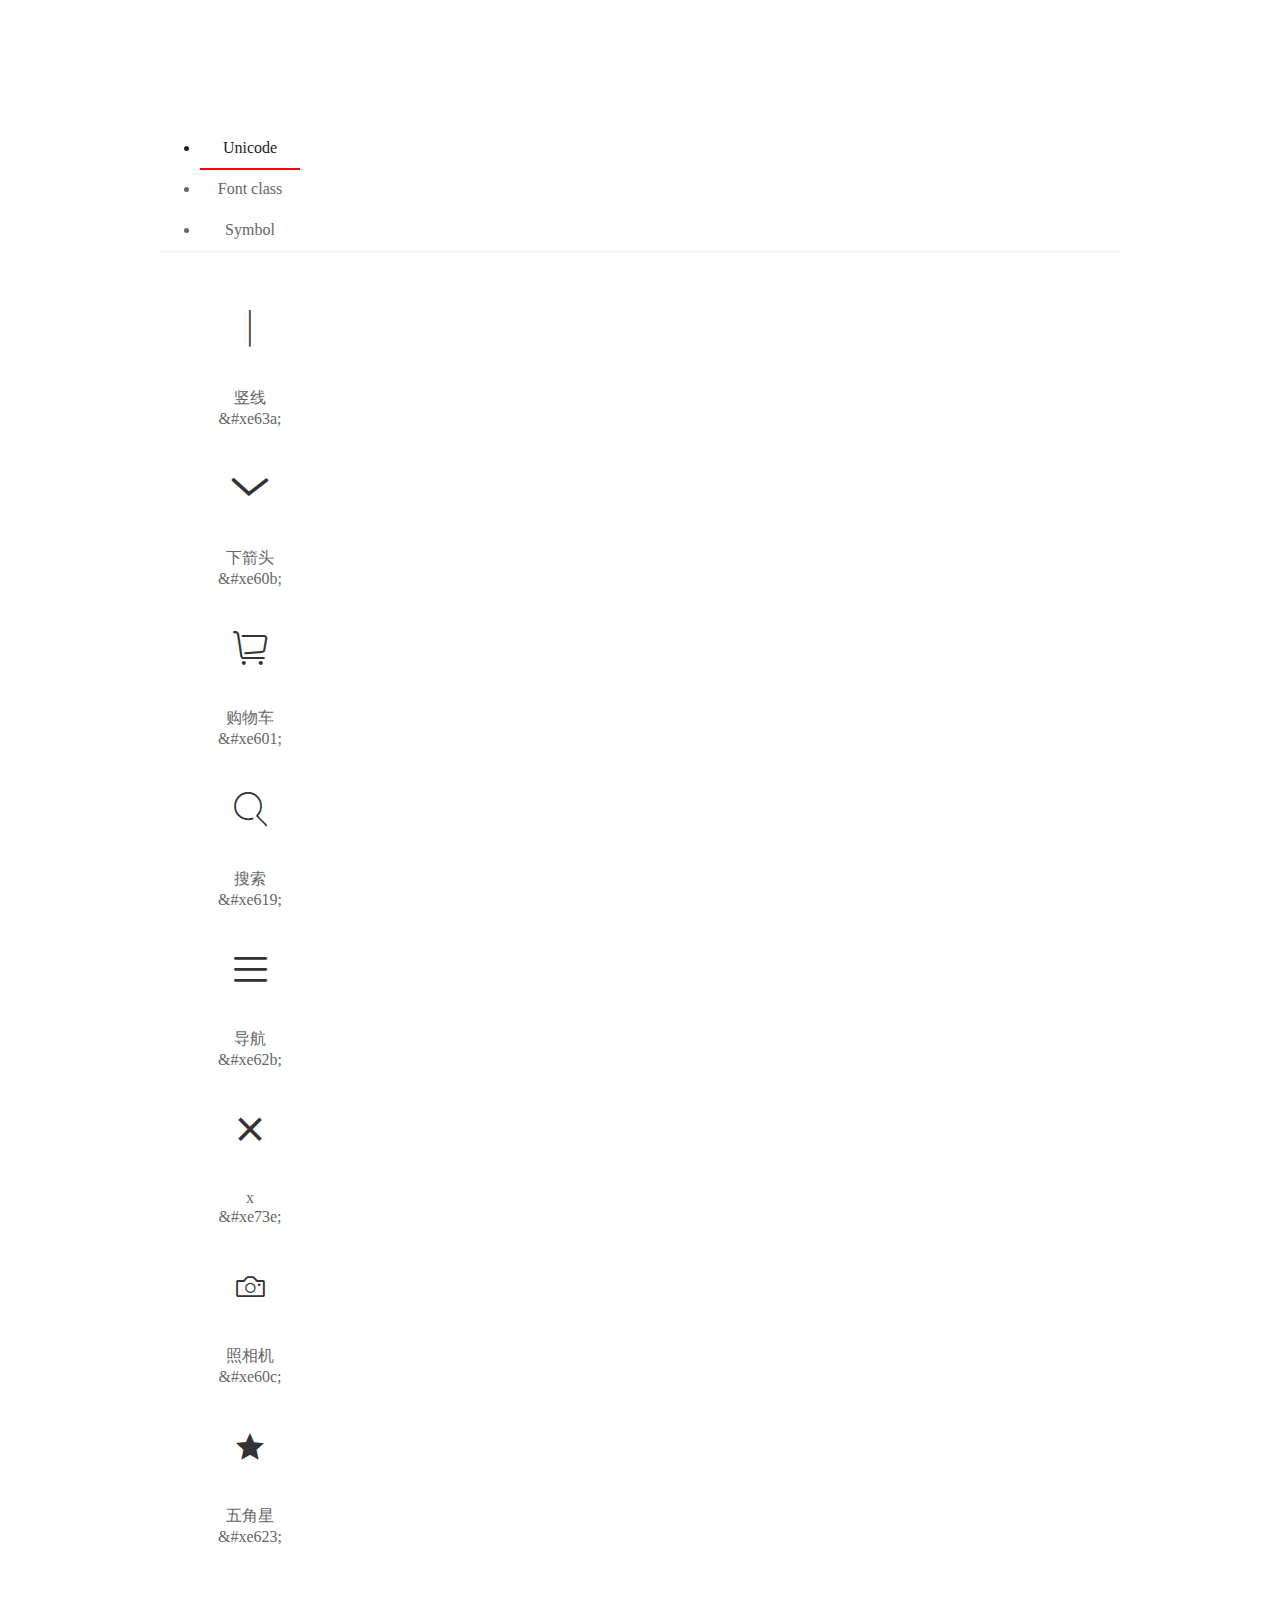
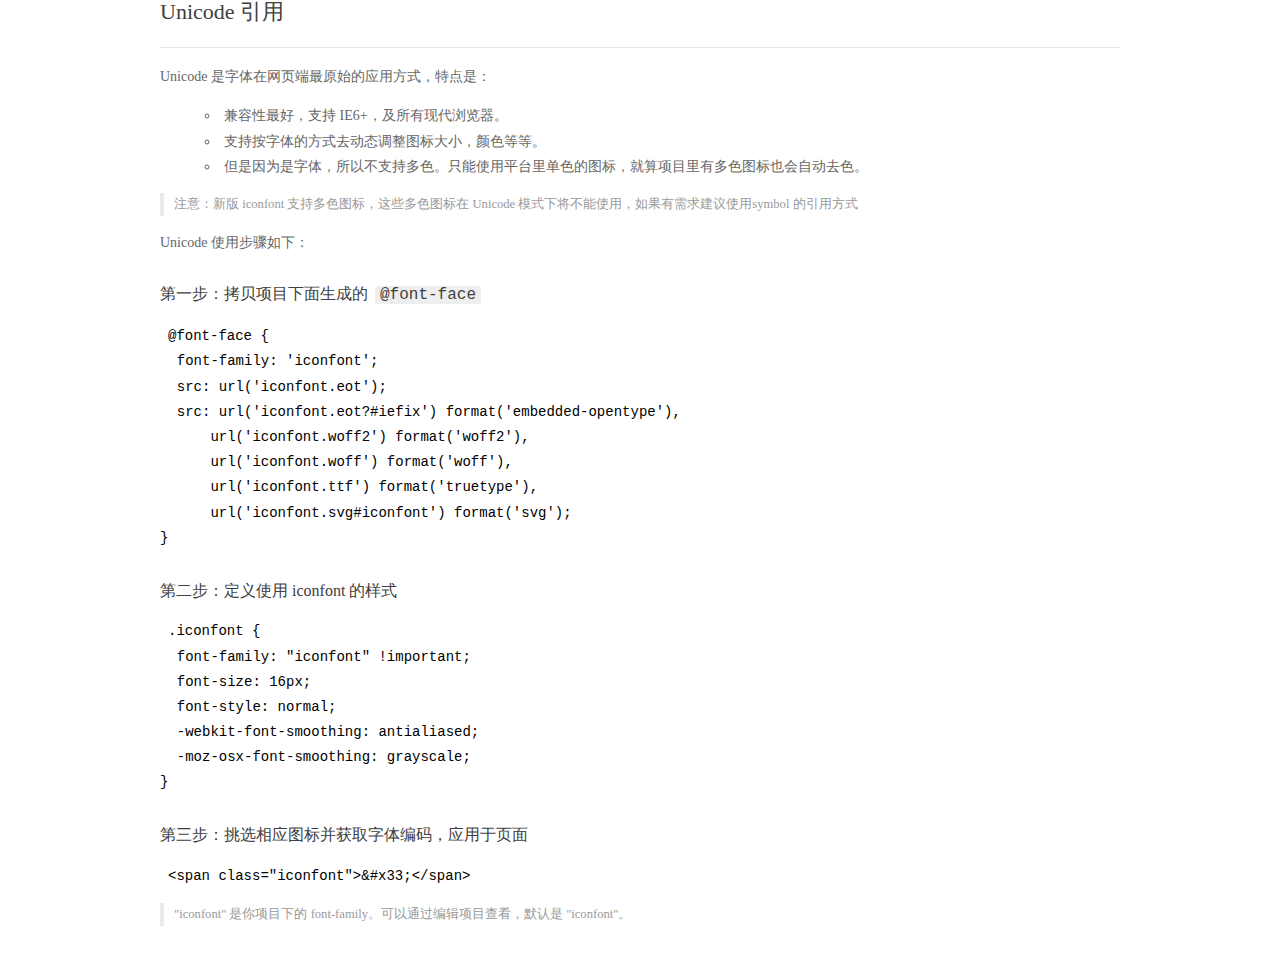
==== css/fonts/demo_index.html @ ea9dc737 "头部" ====
<!DOCTYPE html>
<html>
<head>
  <meta charset="utf-8"/>
  <title>IconFont Demo</title>
  <link rel="shortcut icon" href="https://gtms04.alicdn.com/tps/i4/TB1_oz6GVXXXXaFXpXXJDFnIXXX-64-64.ico" type="image/x-icon"/>
  <link rel="stylesheet" href="https://g.alicdn.com/thx/cube/1.3.2/cube.min.css">
  <link rel="stylesheet" href="demo.css">
  <link rel="stylesheet" href="iconfont.css">
  <script src="iconfont.js"></script>
  <!-- jQuery -->
  <script src="https://a1.alicdn.com/oss/uploads/2018/12/26/7bfddb60-08e8-11e9-9b04-53e73bb6408b.js"></script>
  <!-- 代码高亮 -->
  <script src="https://a1.alicdn.com/oss/uploads/2018/12/26/a3f714d0-08e6-11e9-8a15-ebf944d7534c.js"></script>
</head>
<body>
  <div class="main">
    <h1 class="logo"><a href="https://www.iconfont.cn/" title="iconfont 首页" target="_blank">&#xe86b;</a></h1>
    <div class="nav-tabs">
      <ul id="tabs" class="dib-box">
        <li class="dib active"><span>Unicode</span></li>
        <li class="dib"><span>Font class</span></li>
        <li class="dib"><span>Symbol</span></li>
      </ul>
      
    </div>
    <div class="tab-container">
      <div class="content unicode" style="display: block;">
          <ul class="icon_lists dib-box">
          
            <li class="dib">
              <span class="icon iconfont">&#xe63a;</span>
                <div class="name">竖线</div>
                <div class="code-name">&amp;#xe63a;</div>
              </li>
          
            <li class="dib">
              <span class="icon iconfont">&#xe60b;</span>
                <div class="name">下箭头</div>
                <div class="code-name">&amp;#xe60b;</div>
              </li>
          
            <li class="dib">
              <span class="icon iconfont">&#xe601;</span>
                <div class="name">购物车</div>
                <div class="code-name">&amp;#xe601;</div>
              </li>
          
            <li class="dib">
              <span class="icon iconfont">&#xe619;</span>
                <div class="name">搜索</div>
                <div class="code-name">&amp;#xe619;</div>
              </li>
          
            <li class="dib">
              <span class="icon iconfont">&#xe62b;</span>
                <div class="name">导航</div>
                <div class="code-name">&amp;#xe62b;</div>
              </li>
          
            <li class="dib">
              <span class="icon iconfont">&#xe73e;</span>
                <div class="name">x</div>
                <div class="code-name">&amp;#xe73e;</div>
              </li>
          
            <li class="dib">
              <span class="icon iconfont">&#xe60c;</span>
                <div class="name">照相机</div>
                <div class="code-name">&amp;#xe60c;</div>
              </li>
          
            <li class="dib">
              <span class="icon iconfont">&#xe623;</span>
                <div class="name">五角星</div>
                <div class="code-name">&amp;#xe623;</div>
              </li>
          
          </ul>
          <div class="article markdown">
          <h2 id="unicode-">Unicode 引用</h2>
          <hr>

          <p>Unicode 是字体在网页端最原始的应用方式，特点是：</p>
          <ul>
            <li>兼容性最好，支持 IE6+，及所有现代浏览器。</li>
            <li>支持按字体的方式去动态调整图标大小，颜色等等。</li>
            <li>但是因为是字体，所以不支持多色。只能使用平台里单色的图标，就算项目里有多色图标也会自动去色。</li>
          </ul>
          <blockquote>
            <p>注意：新版 iconfont 支持多色图标，这些多色图标在 Unicode 模式下将不能使用，如果有需求建议使用symbol 的引用方式</p>
          </blockquote>
          <p>Unicode 使用步骤如下：</p>
          <h3 id="-font-face">第一步：拷贝项目下面生成的 <code>@font-face</code></h3>
<pre><code class="language-css"
>@font-face {
  font-family: 'iconfont';
  src: url('iconfont.eot');
  src: url('iconfont.eot?#iefix') format('embedded-opentype'),
      url('iconfont.woff2') format('woff2'),
      url('iconfont.woff') format('woff'),
      url('iconfont.ttf') format('truetype'),
      url('iconfont.svg#iconfont') format('svg');
}
</code></pre>
          <h3 id="-iconfont-">第二步：定义使用 iconfont 的样式</h3>
<pre><code class="language-css"
>.iconfont {
  font-family: "iconfont" !important;
  font-size: 16px;
  font-style: normal;
  -webkit-font-smoothing: antialiased;
  -moz-osx-font-smoothing: grayscale;
}
</code></pre>
          <h3 id="-">第三步：挑选相应图标并获取字体编码，应用于页面</h3>
<pre>
<code class="language-html"
>&lt;span class="iconfont"&gt;&amp;#x33;&lt;/span&gt;
</code></pre>
          <blockquote>
            <p>"iconfont" 是你项目下的 font-family。可以通过编辑项目查看，默认是 "iconfont"。</p>
          </blockquote>
          </div>
      </div>
      <div class="content font-class">
        <ul class="icon_lists dib-box">
          
          <li class="dib">
            <span class="icon iconfont icon-vertical_line"></span>
            <div class="name">
              竖线
            </div>
            <div class="code-name">.icon-vertical_line
            </div>
          </li>
          
          <li class="dib">
            <span class="icon iconfont icon-jiantou9"></span>
            <div class="name">
              下箭头
            </div>
            <div class="code-name">.icon-jiantou9
            </div>
          </li>
          
          <li class="dib">
            <span class="icon iconfont icon-gouwuche"></span>
            <div class="name">
              购物车
            </div>
            <div class="code-name">.icon-gouwuche
            </div>
          </li>
          
          <li class="dib">
            <span class="icon iconfont icon-sousuo"></span>
            <div class="name">
              搜索
            </div>
            <div class="code-name">.icon-sousuo
            </div>
          </li>
          
          <li class="dib">
            <span class="icon iconfont icon-daohang"></span>
            <div class="name">
              导航
            </div>
            <div class="code-name">.icon-daohang
            </div>
          </li>
          
          <li class="dib">
            <span class="icon iconfont icon-x"></span>
            <div class="name">
              x
            </div>
            <div class="code-name">.icon-x
            </div>
          </li>
          
          <li class="dib">
            <span class="icon iconfont icon-zhaoxiangji"></span>
            <div class="name">
              照相机
            </div>
            <div class="code-name">.icon-zhaoxiangji
            </div>
          </li>
          
          <li class="dib">
            <span class="icon iconfont icon-wujiaoxing"></span>
            <div class="name">
              五角星
            </div>
            <div class="code-name">.icon-wujiaoxing
            </div>
          </li>
          
        </ul>
        <div class="article markdown">
        <h2 id="font-class-">font-class 引用</h2>
        <hr>

        <p>font-class 是 Unicode 使用方式的一种变种，主要是解决 Unicode 书写不直观，语意不明确的问题。</p>
        <p>与 Unicode 使用方式相比，具有如下特点：</p>
        <ul>
          <li>兼容性良好，支持 IE8+，及所有现代浏览器。</li>
          <li>相比于 Unicode 语意明确，书写更直观。可以很容易分辨这个 icon 是什么。</li>
          <li>因为使用 class 来定义图标，所以当要替换图标时，只需要修改 class 里面的 Unicode 引用。</li>
          <li>不过因为本质上还是使用的字体，所以多色图标还是不支持的。</li>
        </ul>
        <p>使用步骤如下：</p>
        <h3 id="-fontclass-">第一步：引入项目下面生成的 fontclass 代码：</h3>
<pre><code class="language-html">&lt;link rel="stylesheet" href="./iconfont.css"&gt;
</code></pre>
        <h3 id="-">第二步：挑选相应图标并获取类名，应用于页面：</h3>
<pre><code class="language-html">&lt;span class="iconfont icon-xxx"&gt;&lt;/span&gt;
</code></pre>
        <blockquote>
          <p>"
            iconfont" 是你项目下的 font-family。可以通过编辑项目查看，默认是 "iconfont"。</p>
        </blockquote>
      </div>
      </div>
      <div class="content symbol">
          <ul class="icon_lists dib-box">
          
            <li class="dib">
                <svg class="icon svg-icon" aria-hidden="true">
                  <use xlink:href="#icon-vertical_line"></use>
                </svg>
                <div class="name">竖线</div>
                <div class="code-name">#icon-vertical_line</div>
            </li>
          
            <li class="dib">
                <svg class="icon svg-icon" aria-hidden="true">
                  <use xlink:href="#icon-jiantou9"></use>
                </svg>
                <div class="name">下箭头</div>
                <div class="code-name">#icon-jiantou9</div>
            </li>
          
            <li class="dib">
                <svg class="icon svg-icon" aria-hidden="true">
                  <use xlink:href="#icon-gouwuche"></use>
                </svg>
                <div class="name">购物车</div>
                <div class="code-name">#icon-gouwuche</div>
            </li>
          
            <li class="dib">
                <svg class="icon svg-icon" aria-hidden="true">
                  <use xlink:href="#icon-sousuo"></use>
                </svg>
                <div class="name">搜索</div>
                <div class="code-name">#icon-sousuo</div>
            </li>
          
            <li class="dib">
                <svg class="icon svg-icon" aria-hidden="true">
                  <use xlink:href="#icon-daohang"></use>
                </svg>
                <div class="name">导航</div>
                <div class="code-name">#icon-daohang</div>
            </li>
          
            <li class="dib">
                <svg class="icon svg-icon" aria-hidden="true">
                  <use xlink:href="#icon-x"></use>
                </svg>
                <div class="name">x</div>
                <div class="code-name">#icon-x</div>
            </li>
          
            <li class="dib">
                <svg class="icon svg-icon" aria-hidden="true">
                  <use xlink:href="#icon-zhaoxiangji"></use>
                </svg>
                <div class="name">照相机</div>
                <div class="code-name">#icon-zhaoxiangji</div>
            </li>
          
            <li class="dib">
                <svg class="icon svg-icon" aria-hidden="true">
                  <use xlink:href="#icon-wujiaoxing"></use>
                </svg>
                <div class="name">五角星</div>
                <div class="code-name">#icon-wujiaoxing</div>
            </li>
          
          </ul>
          <div class="article markdown">
          <h2 id="symbol-">Symbol 引用</h2>
          <hr>

          <p>这是一种全新的使用方式，应该说这才是未来的主流，也是平台目前推荐的用法。相关介绍可以参考这篇<a href="">文章</a>
            这种用法其实是做了一个 SVG 的集合，与另外两种相比具有如下特点：</p>
          <ul>
            <li>支持多色图标了，不再受单色限制。</li>
            <li>通过一些技巧，支持像字体那样，通过 <code>font-size</code>, <code>color</code> 来调整样式。</li>
            <li>兼容性较差，支持 IE9+，及现代浏览器。</li>
            <li>浏览器渲染 SVG 的性能一般，还不如 png。</li>
          </ul>
          <p>使用步骤如下：</p>
          <h3 id="-symbol-">第一步：引入项目下面生成的 symbol 代码：</h3>
<pre><code class="language-html">&lt;script src="./iconfont.js"&gt;&lt;/script&gt;
</code></pre>
          <h3 id="-css-">第二步：加入通用 CSS 代码（引入一次就行）：</h3>
<pre><code class="language-html">&lt;style&gt;
.icon {
  width: 1em;
  height: 1em;
  vertical-align: -0.15em;
  fill: currentColor;
  overflow: hidden;
}
&lt;/style&gt;
</code></pre>
          <h3 id="-">第三步：挑选相应图标并获取类名，应用于页面：</h3>
<pre><code class="language-html">&lt;svg class="icon" aria-hidden="true"&gt;
  &lt;use xlink:href="#icon-xxx"&gt;&lt;/use&gt;
&lt;/svg&gt;
</code></pre>
          </div>
      </div>

    </div>
  </div>
  <script>
  $(document).ready(function () {
      $('.tab-container .content:first').show()

      $('#tabs li').click(function (e) {
        var tabContent = $('.tab-container .content')
        var index = $(this).index()

        if ($(this).hasClass('active')) {
          return
        } else {
          $('#tabs li').removeClass('active')
          $(this).addClass('active')

          tabContent.hide().eq(index).fadeIn()
        }
      })
    })
  </script>
</body>
</html>
---- css/fonts/demo.css ----
/* Logo 字体 */
@font-face {
  font-family: "iconfont logo";
  src: url('https://at.alicdn.com/t/font_985780_km7mi63cihi.eot?t=1545807318834');
  src: url('https://at.alicdn.com/t/font_985780_km7mi63cihi.eot?t=1545807318834#iefix') format('embedded-opentype'),
    url('https://at.alicdn.com/t/font_985780_km7mi63cihi.woff?t=1545807318834') format('woff'),
    url('https://at.alicdn.com/t/font_985780_km7mi63cihi.ttf?t=1545807318834') format('truetype'),
    url('https://at.alicdn.com/t/font_985780_km7mi63cihi.svg?t=1545807318834#iconfont') format('svg');
}

.logo {
  font-family: "iconfont logo";
  font-size: 160px;
  font-style: normal;
  -webkit-font-smoothing: antialiased;
  -moz-osx-font-smoothing: grayscale;
}

/* tabs */
.nav-tabs {
  position: relative;
}

.nav-tabs .nav-more {
  position: absolute;
  right: 0;
  bottom: 0;
  height: 42px;
  line-height: 42px;
  color: #666;
}

#tabs {
  border-bottom: 1px solid #eee;
}

#tabs li {
  cursor: pointer;
  width: 100px;
  height: 40px;
  line-height: 40px;
  text-align: center;
  font-size: 16px;
  border-bottom: 2px solid transparent;
  position: relative;
  z-index: 1;
  margin-bottom: -1px;
  color: #666;
}


#tabs .active {
  border-bottom-color: #f00;
  color: #222;
}

.tab-container .content {
  display: none;
}

/* 页面布局 */
.main {
  padding: 30px 100px;
  width: 960px;
  margin: 0 auto;
}

.main .logo {
  color: #333;
  text-align: left;
  margin-bottom: 30px;
  line-height: 1;
  height: 110px;
  margin-top: -50px;
  overflow: hidden;
  *zoom: 1;
}

.main .logo a {
  font-size: 160px;
  color: #333;
}

.helps {
  margin-top: 40px;
}

.helps pre {
  padding: 20px;
  margin: 10px 0;
  border: solid 1px #e7e1cd;
  background-color: #fffdef;
  overflow: auto;
}

.icon_lists {
  width: 100% !important;
  overflow: hidden;
  *zoom: 1;
}

.icon_lists li {
  width: 100px;
  margin-bottom: 10px;
  margin-right: 20px;
  text-align: center;
  list-style: none !important;
  cursor: default;
}

.icon_lists li .code-name {
  line-height: 1.2;
}

.icon_lists .icon {
  display: block;
  height: 100px;
  line-height: 100px;
  font-size: 42px;
  margin: 10px auto;
  color: #333;
  -webkit-transition: font-size 0.25s linear, width 0.25s linear;
  -moz-transition: font-size 0.25s linear, width 0.25s linear;
  transition: font-size 0.25s linear, width 0.25s linear;
}

.icon_lists .icon:hover {
  font-size: 100px;
}

.icon_lists .svg-icon {
  /* 通过设置 font-size 来改变图标大小 */
  width: 1em;
  /* 图标和文字相邻时，垂直对齐 */
  vertical-align: -0.15em;
  /* 通过设置 color 来改变 SVG 的颜色/fill */
  fill: currentColor;
  /* path 和 stroke 溢出 viewBox 部分在 IE 下会显示
      normalize.css 中也包含这行 */
  overflow: hidden;
}

.icon_lists li .name,
.icon_lists li .code-name {
  color: #666;
}

/* markdown 样式 */
.markdown {
  color: #666;
  font-size: 14px;
  line-height: 1.8;
}

.highlight {
  line-height: 1.5;
}

.markdown img {
  vertical-align: middle;
  max-width: 100%;
}

.markdown h1 {
  color: #404040;
  font-weight: 500;
  line-height: 40px;
  margin-bottom: 24px;
}

.markdown h2,
.markdown h3,
.markdown h4,
.markdown h5,
.markdown h6 {
  color: #404040;
  margin: 1.6em 0 0.6em 0;
  font-weight: 500;
  clear: both;
}

.markdown h1 {
  font-size: 28px;
}

.markdown h2 {
  font-size: 22px;
}

.markdown h3 {
  font-size: 16px;
}

.markdown h4 {
  font-size: 14px;
}

.markdown h5 {
  font-size: 12px;
}

.markdown h6 {
  font-size: 12px;
}

.markdown hr {
  height: 1px;
  border: 0;
  background: #e9e9e9;
  margin: 16px 0;
  clear: both;
}

.markdown p {
  margin: 1em 0;
}

.markdown>p,
.markdown>blockquote,
.markdown>.highlight,
.markdown>ol,
.markdown>ul {
  width: 80%;
}

.markdown ul>li {
  list-style: circle;
}

.markdown>ul li,
.markdown blockquote ul>li {
  margin-left: 20px;
  padding-left: 4px;
}

.markdown>ul li p,
.markdown>ol li p {
  margin: 0.6em 0;
}

.markdown ol>li {
  list-style: decimal;
}

.markdown>ol li,
.markdown blockquote ol>li {
  margin-left: 20px;
  padding-left: 4px;
}

.markdown code {
  margin: 0 3px;
  padding: 0 5px;
  background: #eee;
  border-radius: 3px;
}

.markdown strong,
.markdown b {
  font-weight: 600;
}

.markdown>table {
  border-collapse: collapse;
  border-spacing: 0px;
  empty-cells: show;
  border: 1px solid #e9e9e9;
  width: 95%;
  margin-bottom: 24px;
}

.markdown>table th {
  white-space: nowrap;
  color: #333;
  font-weight: 600;
}

.markdown>table th,
.markdown>table td {
  border: 1px solid #e9e9e9;
  padding: 8px 16px;
  text-align: left;
}

.markdown>table th {
  background: #F7F7F7;
}

.markdown blockquote {
  font-size: 90%;
  color: #999;
  border-left: 4px solid #e9e9e9;
  padding-left: 0.8em;
  margin: 1em 0;
}

.markdown blockquote p {
  margin: 0;
}

.markdown .anchor {
  opacity: 0;
  transition: opacity 0.3s ease;
  margin-left: 8px;
}

.markdown .waiting {
  color: #ccc;
}

.markdown h1:hover .anchor,
.markdown h2:hover .anchor,
.markdown h3:hover .anchor,
.markdown h4:hover .anchor,
.markdown h5:hover .anchor,
.markdown h6:hover .anchor {
  opacity: 1;
  display: inline-block;
}

.markdown>br,
.markdown>p>br {
  clear: both;
}


.hljs {
  display: block;
  background: white;
  padding: 0.5em;
  color: #333333;
  overflow-x: auto;
}

.hljs-comment,
.hljs-meta {
  color: #969896;
}

.hljs-string,
.hljs-variable,
.hljs-template-variable,
.hljs-strong,
.hljs-emphasis,
.hljs-quote {
  color: #df5000;
}

.hljs-keyword,
.hljs-selector-tag,
.hljs-type {
  color: #a71d5d;
}

.hljs-literal,
.hljs-symbol,
.hljs-bullet,
.hljs-attribute {
  color: #0086b3;
}

.hljs-section,
.hljs-name {
  color: #63a35c;
}

.hljs-tag {
  color: #333333;
}

.hljs-title,
.hljs-attr,
.hljs-selector-id,
.hljs-selector-class,
.hljs-selector-attr,
.hljs-selector-pseudo {
  color: #795da3;
}

.hljs-addition {
  color: #55a532;
  background-color: #eaffea;
}

.hljs-deletion {
  color: #bd2c00;
  background-color: #ffecec;
}

.hljs-link {
  text-decoration: underline;
}

/* 代码高亮 */
/* PrismJS 1.15.0
https://prismjs.com/download.html#themes=prism&languages=markup+css+clike+javascript */
/**
 * prism.js default theme for JavaScript, CSS and HTML
 * Based on dabblet (http://dabblet.com)
 * @author Lea Verou
 */
code[class*="language-"],
pre[class*="language-"] {
  color: black;
  background: none;
  text-shadow: 0 1px white;
  font-family: Consolas, Monaco, 'Andale Mono', 'Ubuntu Mono', monospace;
  text-align: left;
  white-space: pre;
  word-spacing: normal;
  word-break: normal;
  word-wrap: normal;
  line-height: 1.5;

  -moz-tab-size: 4;
  -o-tab-size: 4;
  tab-size: 4;

  -webkit-hyphens: none;
  -moz-hyphens: none;
  -ms-hyphens: none;
  hyphens: none;
}

pre[class*="language-"]::-moz-selection,
pre[class*="language-"] ::-moz-selection,
code[class*="language-"]::-moz-selection,
code[class*="language-"] ::-moz-selection {
  text-shadow: none;
  background: #b3d4fc;
}

pre[class*="language-"]::selection,
pre[class*="language-"] ::selection,
code[class*="language-"]::selection,
code[class*="language-"] ::selection {
  text-shadow: none;
  background: #b3d4fc;
}

@media print {

  code[class*="language-"],
  pre[class*="language-"] {
    text-shadow: none;
  }
}

/* Code blocks */
pre[class*="language-"] {
  padding: 1em;
  margin: .5em 0;
  overflow: auto;
}

:not(pre)>code[class*="language-"],
pre[class*="language-"] {
  background: #f5f2f0;
}

/* Inline code */
:not(pre)>code[class*="language-"] {
  padding: .1em;
  border-radius: .3em;
  white-space: normal;
}

.token.comment,
.token.prolog,
.token.doctype,
.token.cdata {
  color: slategray;
}

.token.punctuation {
  color: #999;
}

.namespace {
  opacity: .7;
}

.token.property,
.token.tag,
.token.boolean,
.token.number,
.token.constant,
.token.symbol,
.token.deleted {
  color: #905;
}

.token.selector,
.token.attr-name,
.token.string,
.token.char,
.token.builtin,
.token.inserted {
  color: #690;
}

.token.operator,
.token.entity,
.token.url,
.language-css .token.string,
.style .token.string {
  color: #9a6e3a;
  background: hsla(0, 0%, 100%, .5);
}

.token.atrule,
.token.attr-value,
.token.keyword {
  color: #07a;
}

.token.function,
.token.class-name {
  color: #DD4A68;
}

.token.regex,
.token.important,
.token.variable {
  color: #e90;
}

.token.important,
.token.bold {
  font-weight: bold;
}

.token.italic {
  font-style: italic;
}

.token.entity {
  cursor: help;
}
---- css/fonts/iconfont.css ----
@font-face {font-family: "iconfont";
  src: url('iconfont.eot?t=1588047609357'); /* IE9 */
  src: url('iconfont.eot?t=1588047609357#iefix') format('embedded-opentype'), /* IE6-IE8 */
  url('[data-uri]') format('woff2'),
  url('iconfont.woff?t=1588047609357') format('woff'),
  url('iconfont.ttf?t=1588047609357') format('truetype'), /* chrome, firefox, opera, Safari, Android, iOS 4.2+ */
  url('iconfont.svg?t=1588047609357#iconfont') format('svg'); /* iOS 4.1- */
}

.iconfont {
  font-family: "iconfont" !important;
  font-size: 16px;
  font-style: normal;
  -webkit-font-smoothing: antialiased;
  -moz-osx-font-smoothing: grayscale;
}

.icon-vertical_line:before {
  content: "\e63a";
}

.icon-jiantou9:before {
  content: "\e60b";
}

.icon-gouwuche:before {
  content: "\e601";
}

.icon-sousuo:before {
  content: "\e619";
}

.icon-daohang:before {
  content: "\e62b";
}

.icon-x:before {
  content: "\e73e";
}

.icon-zhaoxiangji:before {
  content: "\e60c";
}

.icon-wujiaoxing:before {
  content: "\e623";
}
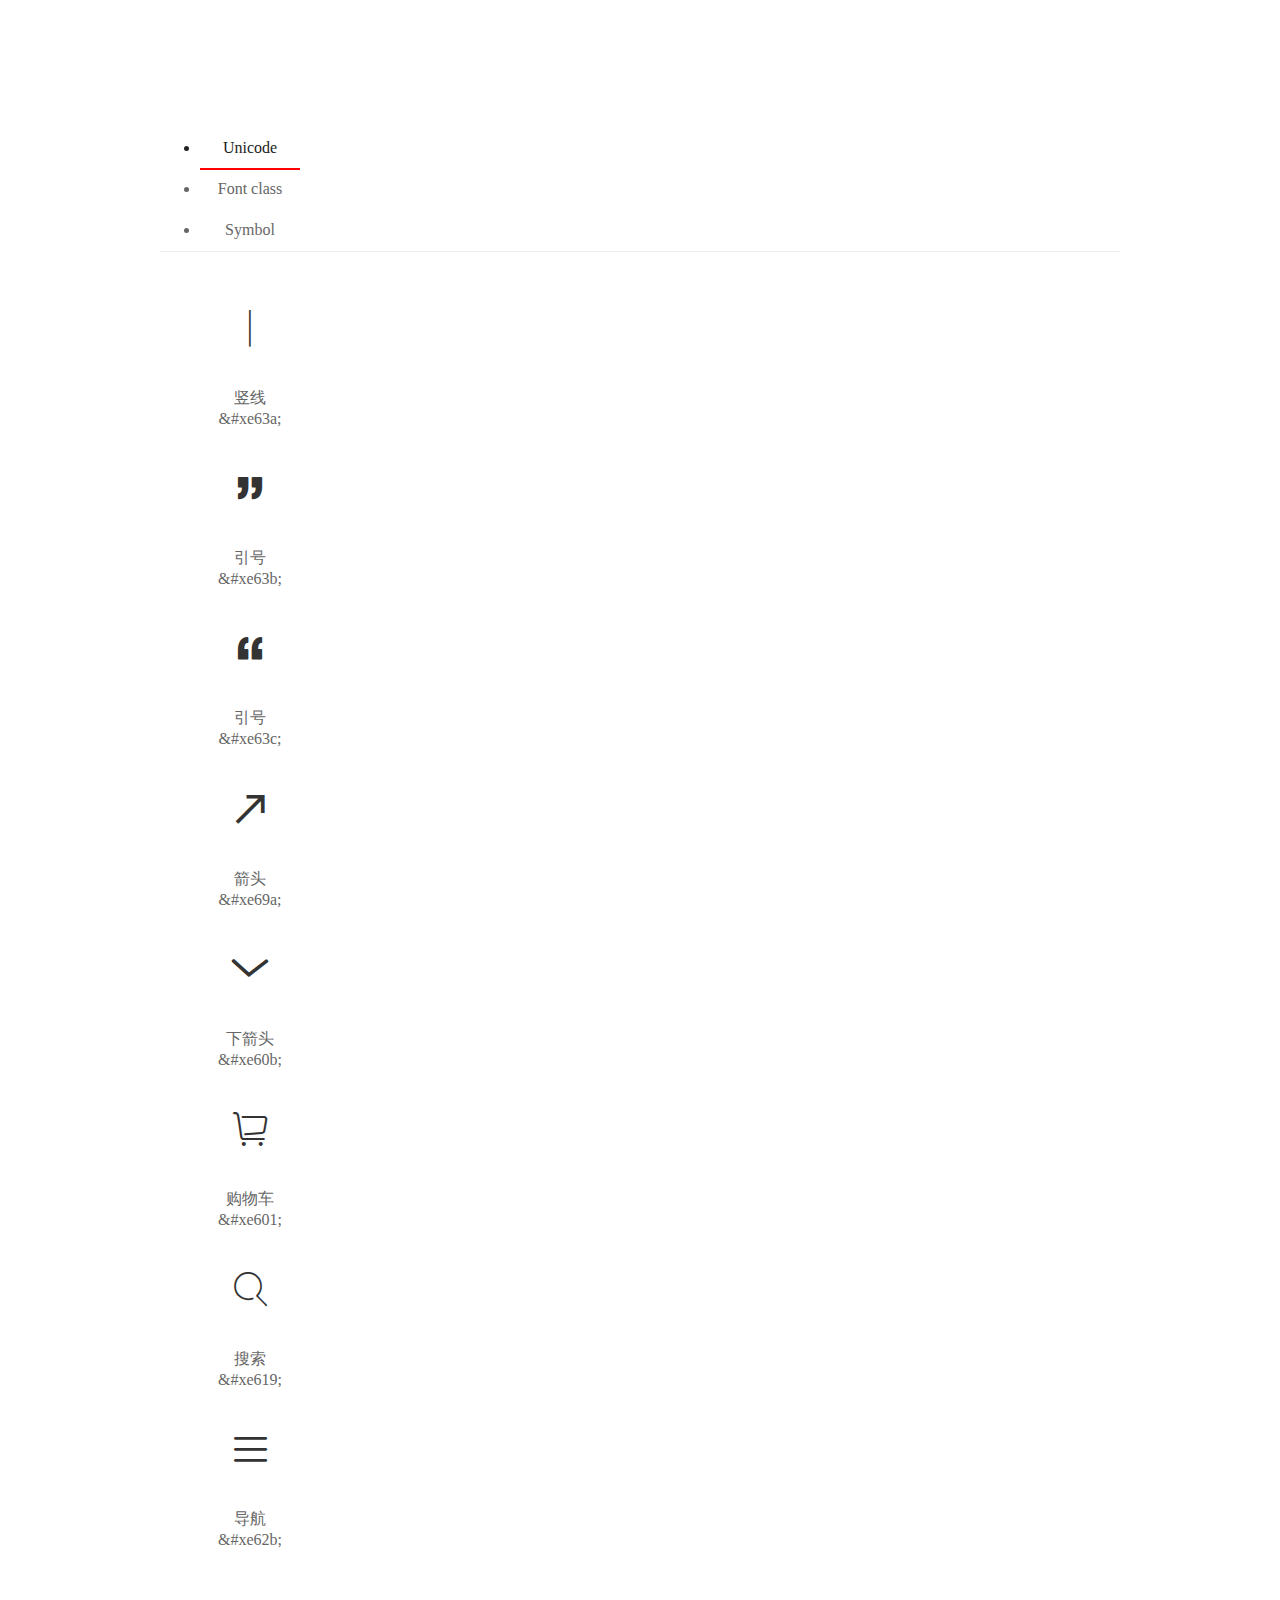
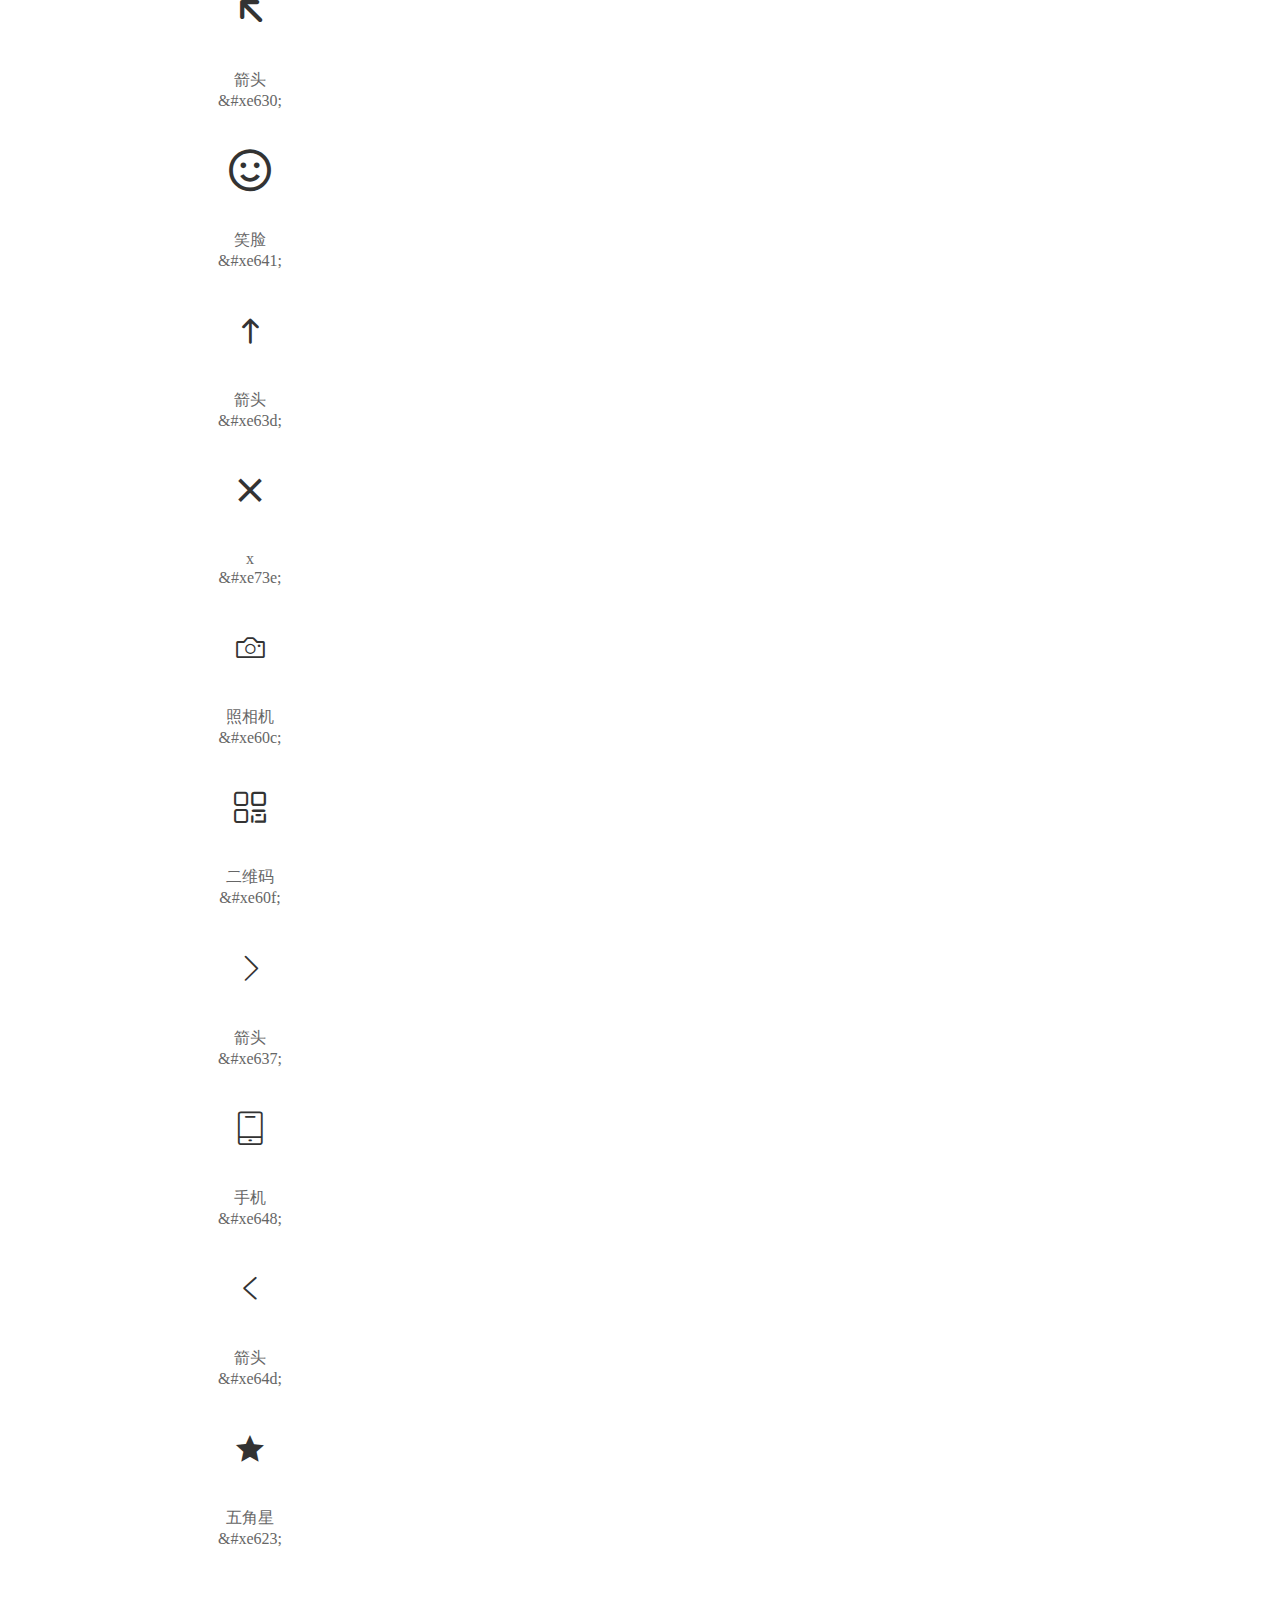
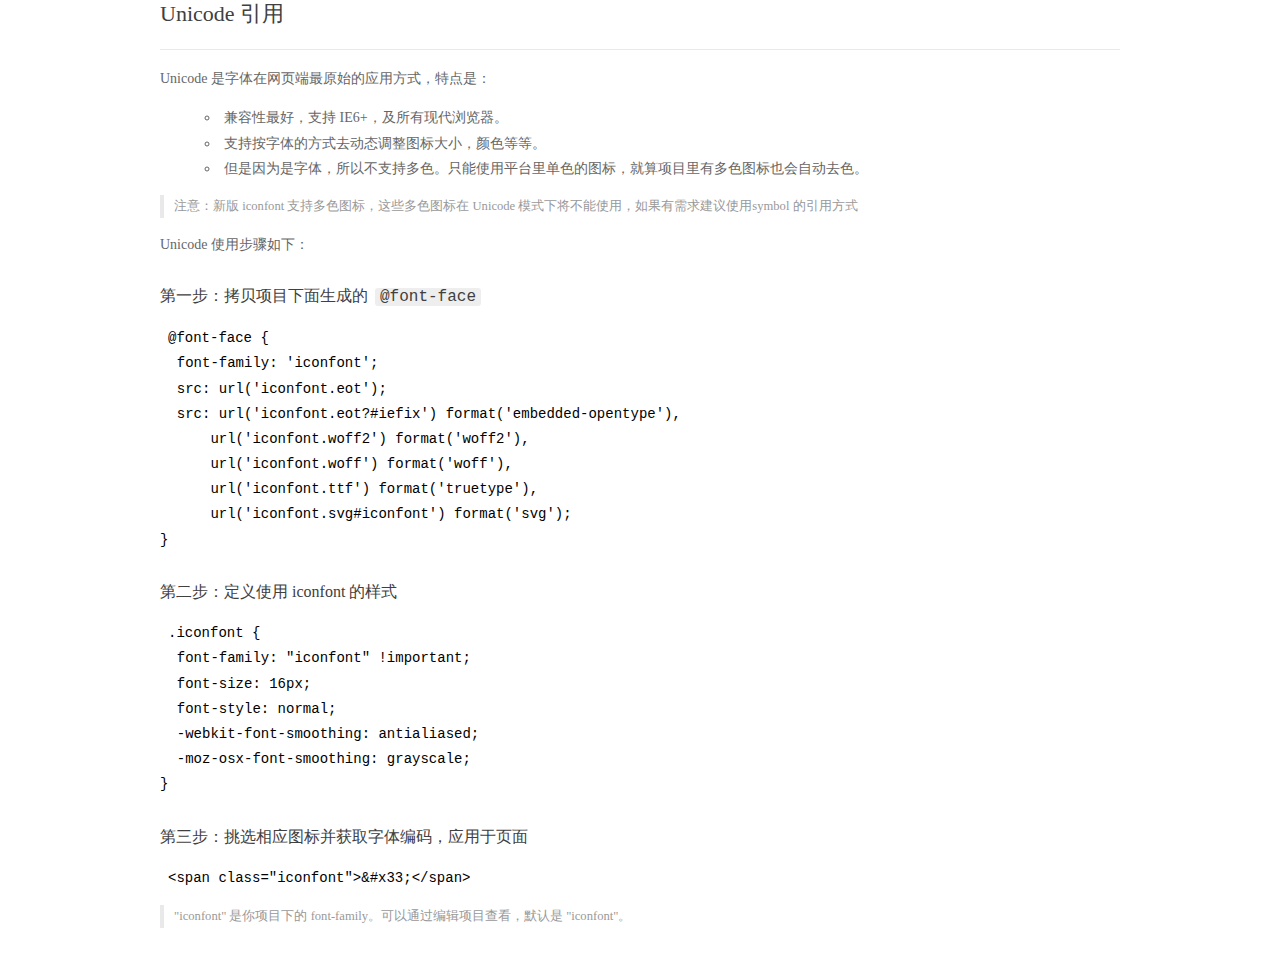
==== commit d8c37b54: "爱逛好货" ====
--- a/css/fonts/demo_index.html
+++ b/css/fonts/demo_index.html
@@ -3,7 +3,7 @@
 <head>
   <meta charset="utf-8"/>
   <title>IconFont Demo</title>
-  <link rel="shortcut icon" href="https://gtms04.alicdn.com/tps/i4/TB1_oz6GVXXXXaFXpXXJDFnIXXX-64-64.ico" type="image/x-icon"/>
+  <link rel="shortcut icon" href="https://img.alicdn.com/tps/i4/TB1_oz6GVXXXXaFXpXXJDFnIXXX-64-64.ico" type="image/x-icon"/>
   <link rel="stylesheet" href="https://g.alicdn.com/thx/cube/1.3.2/cube.min.css">
   <link rel="stylesheet" href="demo.css">
   <link rel="stylesheet" href="iconfont.css">
@@ -35,6 +35,24 @@
               </li>
           
             <li class="dib">
+              <span class="icon iconfont">&#xe63b;</span>
+                <div class="name">引号</div>
+                <div class="code-name">&amp;#xe63b;</div>
+              </li>
+          
+            <li class="dib">
+              <span class="icon iconfont">&#xe63c;</span>
+                <div class="name">引号</div>
+                <div class="code-name">&amp;#xe63c;</div>
+              </li>
+          
+            <li class="dib">
+              <span class="icon iconfont">&#xe69a;</span>
+                <div class="name">箭头</div>
+                <div class="code-name">&amp;#xe69a;</div>
+              </li>
+          
+            <li class="dib">
               <span class="icon iconfont">&#xe60b;</span>
                 <div class="name">下箭头</div>
                 <div class="code-name">&amp;#xe60b;</div>
@@ -59,6 +77,24 @@
               </li>
           
             <li class="dib">
+              <span class="icon iconfont">&#xe630;</span>
+                <div class="name">箭头</div>
+                <div class="code-name">&amp;#xe630;</div>
+              </li>
+          
+            <li class="dib">
+              <span class="icon iconfont">&#xe641;</span>
+                <div class="name">笑脸</div>
+                <div class="code-name">&amp;#xe641;</div>
+              </li>
+          
+            <li class="dib">
+              <span class="icon iconfont">&#xe63d;</span>
+                <div class="name">箭头</div>
+                <div class="code-name">&amp;#xe63d;</div>
+              </li>
+          
+            <li class="dib">
               <span class="icon iconfont">&#xe73e;</span>
                 <div class="name">x</div>
                 <div class="code-name">&amp;#xe73e;</div>
@@ -68,6 +104,30 @@
               <span class="icon iconfont">&#xe60c;</span>
                 <div class="name">照相机</div>
                 <div class="code-name">&amp;#xe60c;</div>
+              </li>
+          
+            <li class="dib">
+              <span class="icon iconfont">&#xe60f;</span>
+                <div class="name">二维码</div>
+                <div class="code-name">&amp;#xe60f;</div>
+              </li>
+          
+            <li class="dib">
+              <span class="icon iconfont">&#xe637;</span>
+                <div class="name">箭头</div>
+                <div class="code-name">&amp;#xe637;</div>
+              </li>
+          
+            <li class="dib">
+              <span class="icon iconfont">&#xe648;</span>
+                <div class="name">手机</div>
+                <div class="code-name">&amp;#xe648;</div>
+              </li>
+          
+            <li class="dib">
+              <span class="icon iconfont">&#xe64d;</span>
+                <div class="name">箭头</div>
+                <div class="code-name">&amp;#xe64d;</div>
               </li>
           
             <li class="dib">
@@ -136,6 +196,33 @@
           </li>
           
           <li class="dib">
+            <span class="icon iconfont icon-baojiaquotation"></span>
+            <div class="name">
+              引号
+            </div>
+            <div class="code-name">.icon-baojiaquotation
+            </div>
+          </li>
+          
+          <li class="dib">
+            <span class="icon iconfont icon-baojiaquotation2"></span>
+            <div class="name">
+              引号
+            </div>
+            <div class="code-name">.icon-baojiaquotation2
+            </div>
+          </li>
+          
+          <li class="dib">
+            <span class="icon iconfont icon-ai37"></span>
+            <div class="name">
+              箭头
+            </div>
+            <div class="code-name">.icon-ai37
+            </div>
+          </li>
+          
+          <li class="dib">
             <span class="icon iconfont icon-jiantou9"></span>
             <div class="name">
               下箭头
@@ -172,6 +259,33 @@
           </li>
           
           <li class="dib">
+            <span class="icon iconfont icon-jiantou-copy-copy-copy"></span>
+            <div class="name">
+              箭头
+            </div>
+            <div class="code-name">.icon-jiantou-copy-copy-copy
+            </div>
+          </li>
+          
+          <li class="dib">
+            <span class="icon iconfont icon-emotion"></span>
+            <div class="name">
+              笑脸
+            </div>
+            <div class="code-name">.icon-emotion
+            </div>
+          </li>
+          
+          <li class="dib">
+            <span class="icon iconfont icon-jiantou"></span>
+            <div class="name">
+              箭头
+            </div>
+            <div class="code-name">.icon-jiantou
+            </div>
+          </li>
+          
+          <li class="dib">
             <span class="icon iconfont icon-x"></span>
             <div class="name">
               x
@@ -186,6 +300,42 @@
               照相机
             </div>
             <div class="code-name">.icon-zhaoxiangji
+            </div>
+          </li>
+          
+          <li class="dib">
+            <span class="icon iconfont icon-erweima"></span>
+            <div class="name">
+              二维码
+            </div>
+            <div class="code-name">.icon-erweima
+            </div>
+          </li>
+          
+          <li class="dib">
+            <span class="icon iconfont icon-weimingmingwenjianjia_jiantou"></span>
+            <div class="name">
+              箭头
+            </div>
+            <div class="code-name">.icon-weimingmingwenjianjia_jiantou
+            </div>
+          </li>
+          
+          <li class="dib">
+            <span class="icon iconfont icon-iconzhengli_shouji"></span>
+            <div class="name">
+              手机
+            </div>
+            <div class="code-name">.icon-iconzhengli_shouji
+            </div>
+          </li>
+          
+          <li class="dib">
+            <span class="icon iconfont icon-icon-"></span>
+            <div class="name">
+              箭头
+            </div>
+            <div class="code-name">.icon-icon-
             </div>
           </li>
           
@@ -237,6 +387,30 @@
           
             <li class="dib">
                 <svg class="icon svg-icon" aria-hidden="true">
+                  <use xlink:href="#icon-baojiaquotation"></use>
+                </svg>
+                <div class="name">引号</div>
+                <div class="code-name">#icon-baojiaquotation</div>
+            </li>
+          
+            <li class="dib">
+                <svg class="icon svg-icon" aria-hidden="true">
+                  <use xlink:href="#icon-baojiaquotation2"></use>
+                </svg>
+                <div class="name">引号</div>
+                <div class="code-name">#icon-baojiaquotation2</div>
+            </li>
+          
+            <li class="dib">
+                <svg class="icon svg-icon" aria-hidden="true">
+                  <use xlink:href="#icon-ai37"></use>
+                </svg>
+                <div class="name">箭头</div>
+                <div class="code-name">#icon-ai37</div>
+            </li>
+          
+            <li class="dib">
+                <svg class="icon svg-icon" aria-hidden="true">
                   <use xlink:href="#icon-jiantou9"></use>
                 </svg>
                 <div class="name">下箭头</div>
@@ -269,6 +443,30 @@
           
             <li class="dib">
                 <svg class="icon svg-icon" aria-hidden="true">
+                  <use xlink:href="#icon-jiantou-copy-copy-copy"></use>
+                </svg>
+                <div class="name">箭头</div>
+                <div class="code-name">#icon-jiantou-copy-copy-copy</div>
+            </li>
+          
+            <li class="dib">
+                <svg class="icon svg-icon" aria-hidden="true">
+                  <use xlink:href="#icon-emotion"></use>
+                </svg>
+                <div class="name">笑脸</div>
+                <div class="code-name">#icon-emotion</div>
+            </li>
+          
+            <li class="dib">
+                <svg class="icon svg-icon" aria-hidden="true">
+                  <use xlink:href="#icon-jiantou"></use>
+                </svg>
+                <div class="name">箭头</div>
+                <div class="code-name">#icon-jiantou</div>
+            </li>
+          
+            <li class="dib">
+                <svg class="icon svg-icon" aria-hidden="true">
                   <use xlink:href="#icon-x"></use>
                 </svg>
                 <div class="name">x</div>
@@ -281,6 +479,38 @@
                 </svg>
                 <div class="name">照相机</div>
                 <div class="code-name">#icon-zhaoxiangji</div>
+            </li>
+          
+            <li class="dib">
+                <svg class="icon svg-icon" aria-hidden="true">
+                  <use xlink:href="#icon-erweima"></use>
+                </svg>
+                <div class="name">二维码</div>
+                <div class="code-name">#icon-erweima</div>
+            </li>
+          
+            <li class="dib">
+                <svg class="icon svg-icon" aria-hidden="true">
+                  <use xlink:href="#icon-weimingmingwenjianjia_jiantou"></use>
+                </svg>
+                <div class="name">箭头</div>
+                <div class="code-name">#icon-weimingmingwenjianjia_jiantou</div>
+            </li>
+          
+            <li class="dib">
+                <svg class="icon svg-icon" aria-hidden="true">
+                  <use xlink:href="#icon-iconzhengli_shouji"></use>
+                </svg>
+                <div class="name">手机</div>
+                <div class="code-name">#icon-iconzhengli_shouji</div>
+            </li>
+          
+            <li class="dib">
+                <svg class="icon svg-icon" aria-hidden="true">
+                  <use xlink:href="#icon-icon-"></use>
+                </svg>
+                <div class="name">箭头</div>
+                <div class="code-name">#icon-icon-</div>
             </li>
           
             <li class="dib">
--- a/css/fonts/iconfont.css
+++ b/css/fonts/iconfont.css
@@ -1,10 +1,10 @@
 @font-face {font-family: "iconfont";
-  src: url('iconfont.eot?t=1588047609357'); /* IE9 */
-  src: url('iconfont.eot?t=1588047609357#iefix') format('embedded-opentype'), /* IE6-IE8 */
-  url('[data-uri]') format('woff2'),
-  url('iconfont.woff?t=1588047609357') format('woff'),
-  url('iconfont.ttf?t=1588047609357') format('truetype'), /* chrome, firefox, opera, Safari, Android, iOS 4.2+ */
-  url('iconfont.svg?t=1588047609357#iconfont') format('svg'); /* iOS 4.1- */
+  src: url('iconfont.eot?t=1588217589232'); /* IE9 */
+  src: url('iconfont.eot?t=1588217589232#iefix') format('embedded-opentype'), /* IE6-IE8 */
+  url('[data-uri]') format('woff2'),
+  url('iconfont.woff?t=1588217589232') format('woff'),
+  url('iconfont.ttf?t=1588217589232') format('truetype'), /* chrome, firefox, opera, Safari, Android, iOS 4.2+ */
+  url('iconfont.svg?t=1588217589232#iconfont') format('svg'); /* iOS 4.1- */
 }
 
 .iconfont {
@@ -17,6 +17,18 @@
 
 .icon-vertical_line:before {
   content: "\e63a";
+}
+
+.icon-baojiaquotation:before {
+  content: "\e63b";
+}
+
+.icon-baojiaquotation2:before {
+  content: "\e63c";
+}
+
+.icon-ai37:before {
+  content: "\e69a";
 }
 
 .icon-jiantou9:before {
@@ -35,6 +47,18 @@
   content: "\e62b";
 }
 
+.icon-jiantou-copy-copy-copy:before {
+  content: "\e630";
+}
+
+.icon-emotion:before {
+  content: "\e641";
+}
+
+.icon-jiantou:before {
+  content: "\e63d";
+}
+
 .icon-x:before {
   content: "\e73e";
 }
@@ -43,6 +67,22 @@
   content: "\e60c";
 }
 
+.icon-erweima:before {
+  content: "\e60f";
+}
+
+.icon-weimingmingwenjianjia_jiantou:before {
+  content: "\e637";
+}
+
+.icon-iconzhengli_shouji:before {
+  content: "\e648";
+}
+
+.icon-icon-:before {
+  content: "\e64d";
+}
+
 .icon-wujiaoxing:before {
   content: "\e623";
 }
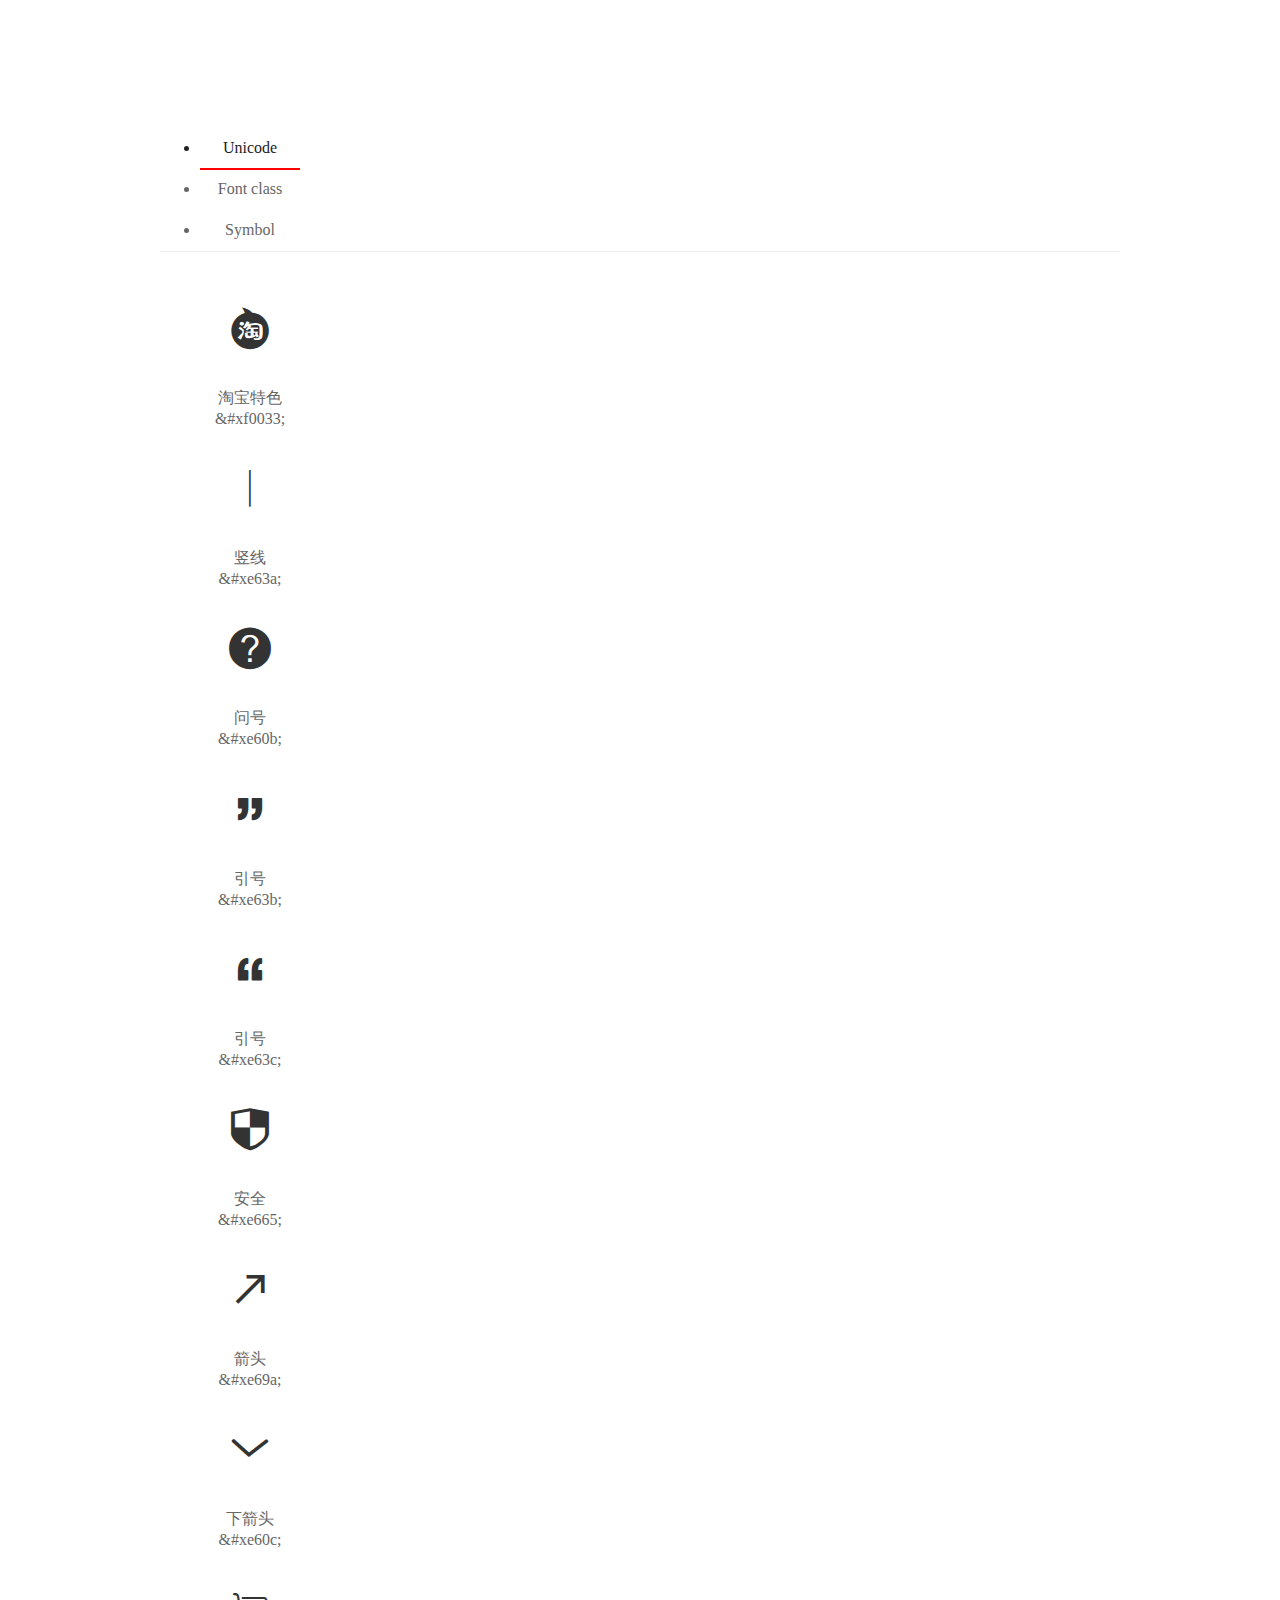
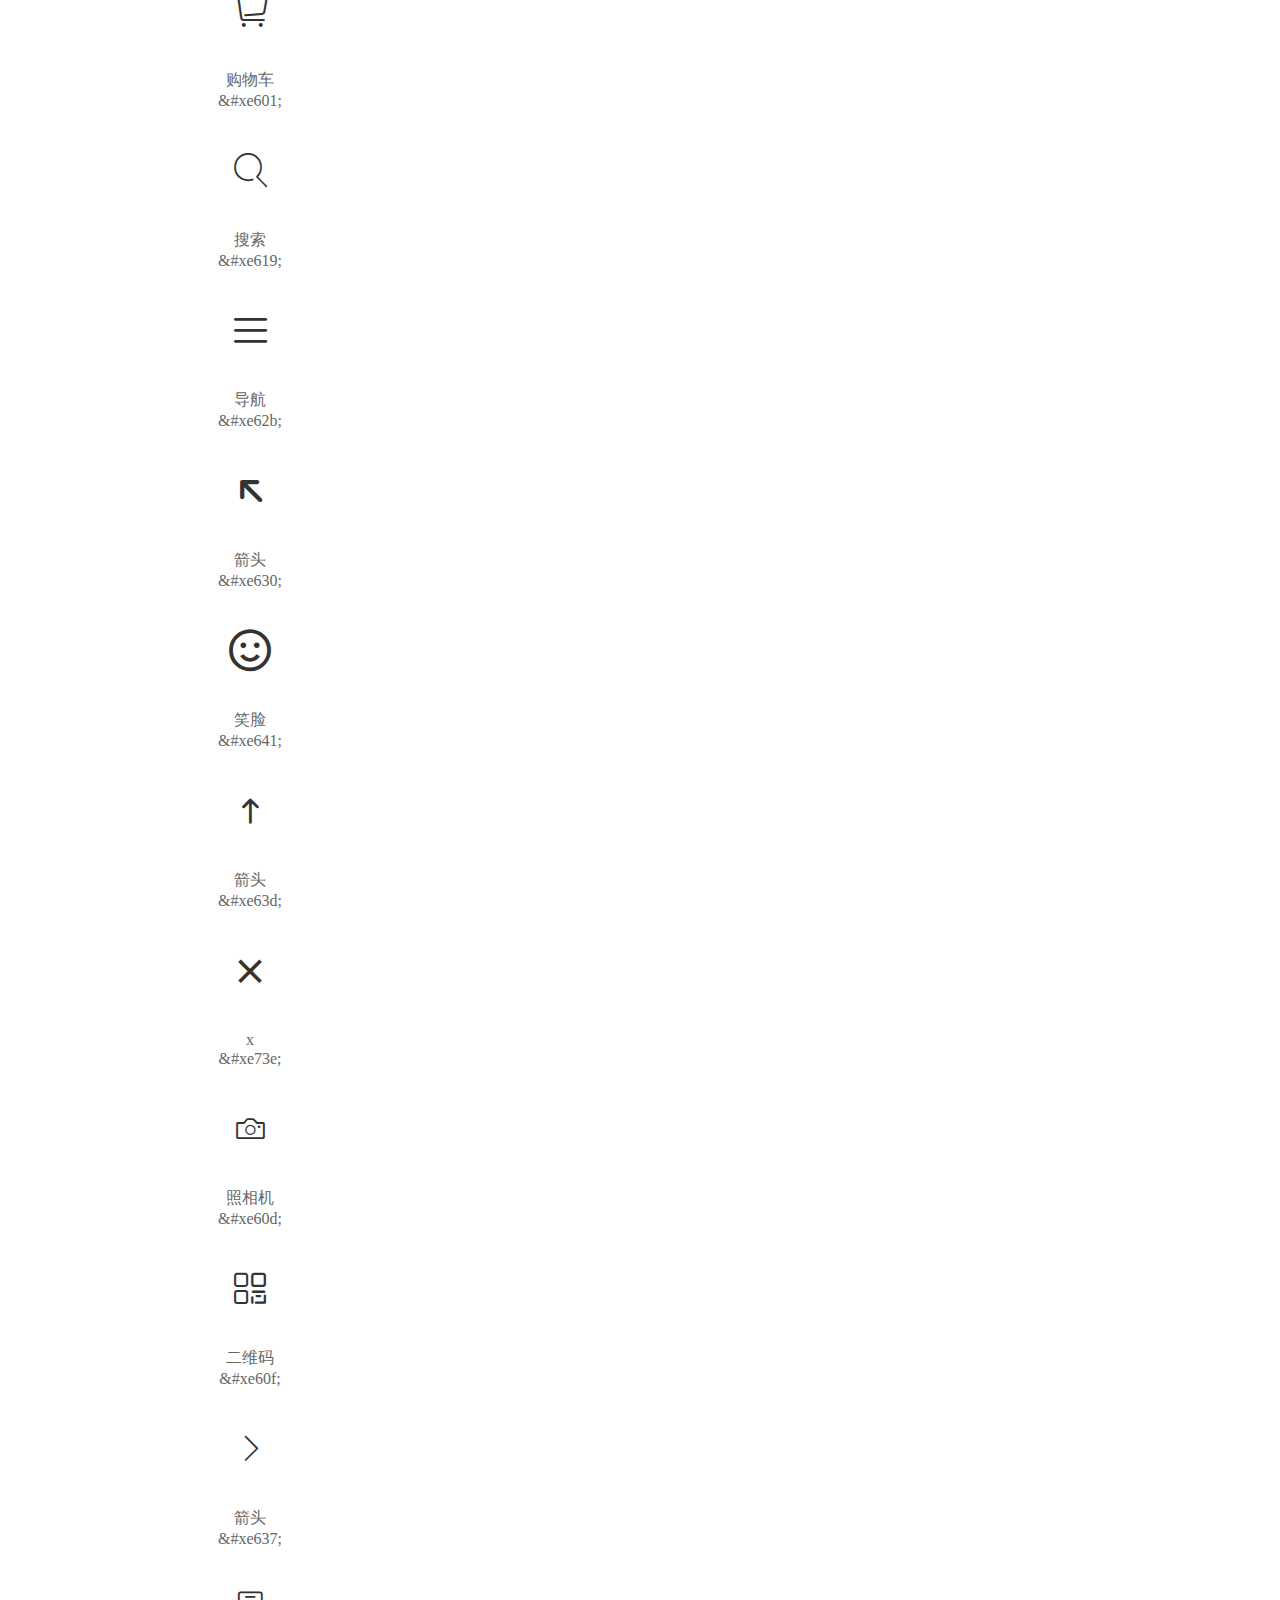
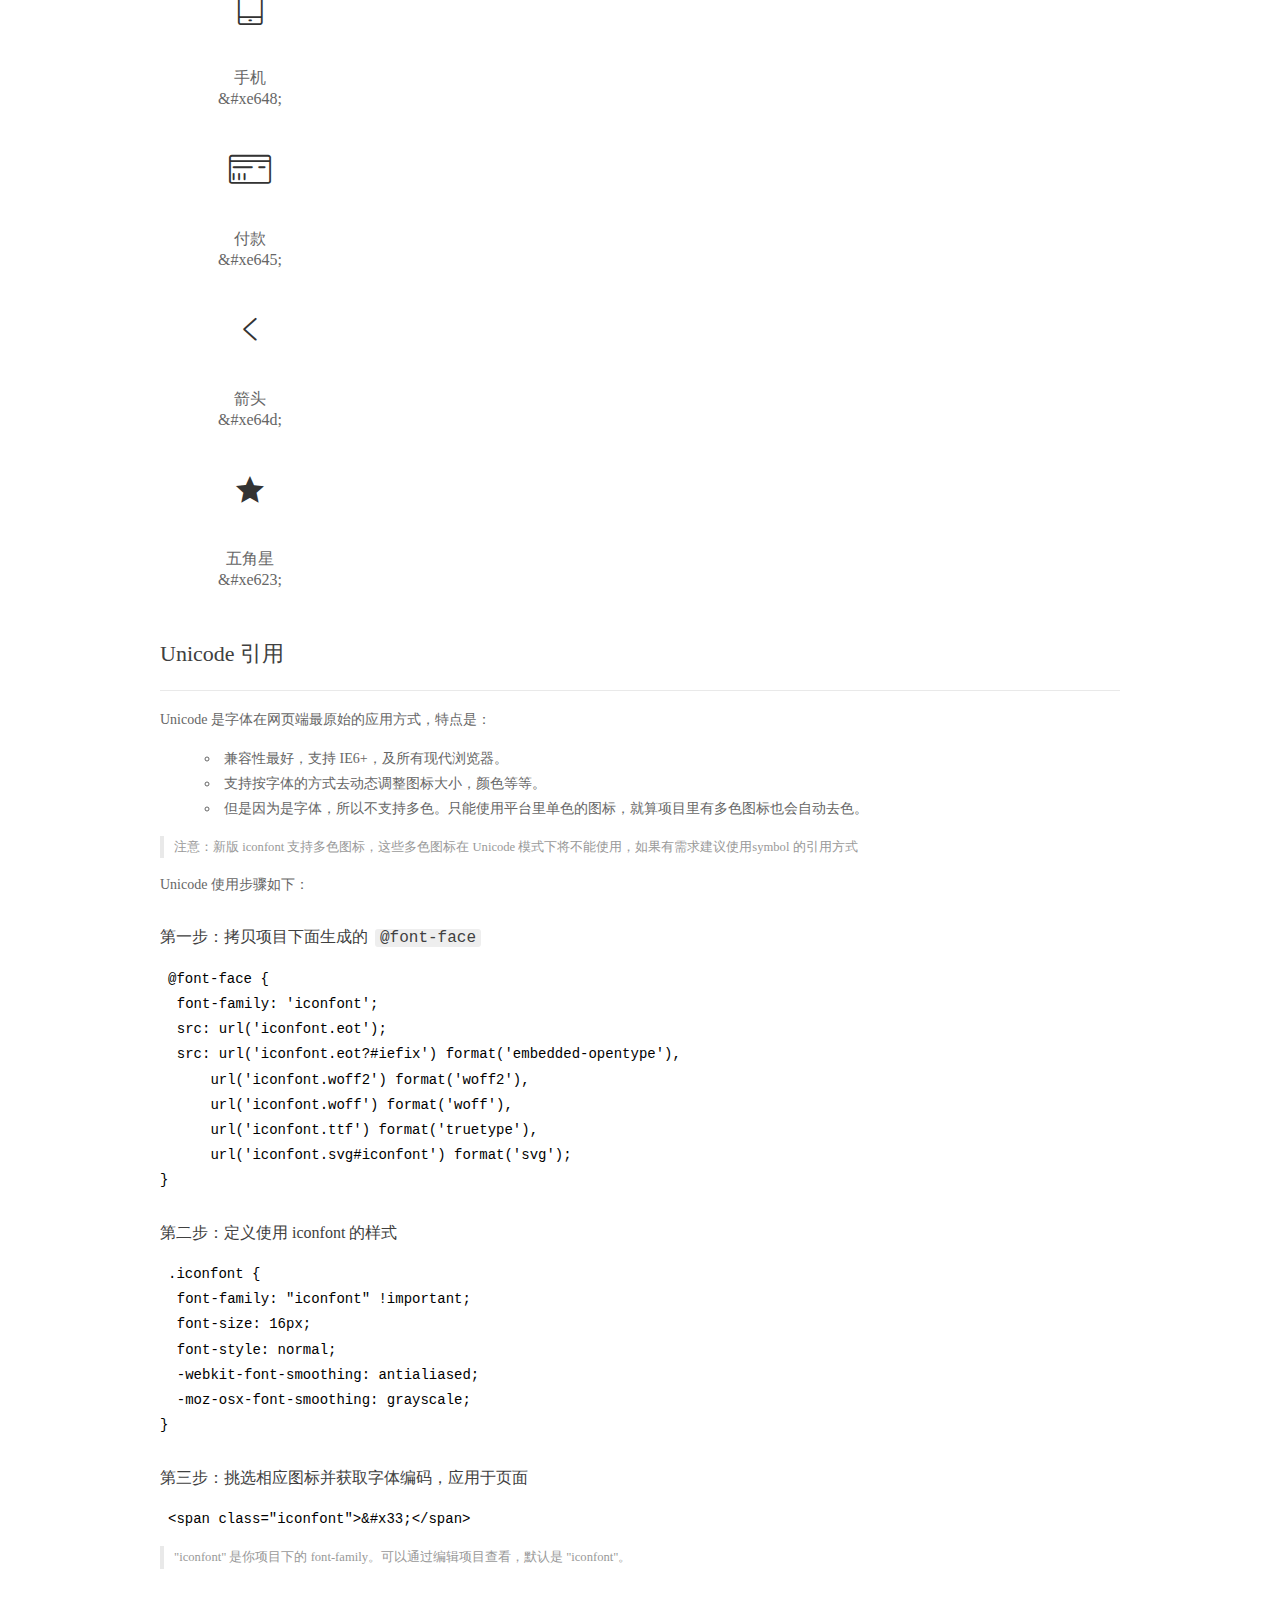
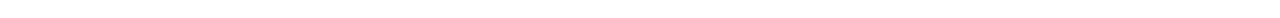
==== commit 7cdcbd34: "尾部完成" ====
--- a/css/fonts/demo_index.html
+++ b/css/fonts/demo_index.html
@@ -29,12 +29,24 @@
           <ul class="icon_lists dib-box">
           
             <li class="dib">
+              <span class="icon iconfont">&#xf0033;</span>
+                <div class="name">淘宝特色</div>
+                <div class="code-name">&amp;#xf0033;</div>
+              </li>
+          
+            <li class="dib">
               <span class="icon iconfont">&#xe63a;</span>
                 <div class="name">竖线</div>
                 <div class="code-name">&amp;#xe63a;</div>
               </li>
           
             <li class="dib">
+              <span class="icon iconfont">&#xe60b;</span>
+                <div class="name">问号</div>
+                <div class="code-name">&amp;#xe60b;</div>
+              </li>
+          
+            <li class="dib">
               <span class="icon iconfont">&#xe63b;</span>
                 <div class="name">引号</div>
                 <div class="code-name">&amp;#xe63b;</div>
@@ -47,15 +59,21 @@
               </li>
           
             <li class="dib">
+              <span class="icon iconfont">&#xe665;</span>
+                <div class="name">安全</div>
+                <div class="code-name">&amp;#xe665;</div>
+              </li>
+          
+            <li class="dib">
               <span class="icon iconfont">&#xe69a;</span>
                 <div class="name">箭头</div>
                 <div class="code-name">&amp;#xe69a;</div>
               </li>
           
             <li class="dib">
-              <span class="icon iconfont">&#xe60b;</span>
+              <span class="icon iconfont">&#xe60c;</span>
                 <div class="name">下箭头</div>
-                <div class="code-name">&amp;#xe60b;</div>
+                <div class="code-name">&amp;#xe60c;</div>
               </li>
           
             <li class="dib">
@@ -101,9 +119,9 @@
               </li>
           
             <li class="dib">
-              <span class="icon iconfont">&#xe60c;</span>
+              <span class="icon iconfont">&#xe60d;</span>
                 <div class="name">照相机</div>
-                <div class="code-name">&amp;#xe60c;</div>
+                <div class="code-name">&amp;#xe60d;</div>
               </li>
           
             <li class="dib">
@@ -122,6 +140,12 @@
               <span class="icon iconfont">&#xe648;</span>
                 <div class="name">手机</div>
                 <div class="code-name">&amp;#xe648;</div>
+              </li>
+          
+            <li class="dib">
+              <span class="icon iconfont">&#xe645;</span>
+                <div class="name">付款</div>
+                <div class="code-name">&amp;#xe645;</div>
               </li>
           
             <li class="dib">
@@ -187,6 +211,15 @@
         <ul class="icon_lists dib-box">
           
           <li class="dib">
+            <span class="icon iconfont icon-taobaotese"></span>
+            <div class="name">
+              淘宝特色
+            </div>
+            <div class="code-name">.icon-taobaotese
+            </div>
+          </li>
+          
+          <li class="dib">
             <span class="icon iconfont icon-vertical_line"></span>
             <div class="name">
               竖线
@@ -196,6 +229,15 @@
           </li>
           
           <li class="dib">
+            <span class="icon iconfont icon-iconfontwenhao1"></span>
+            <div class="name">
+              问号
+            </div>
+            <div class="code-name">.icon-iconfontwenhao1
+            </div>
+          </li>
+          
+          <li class="dib">
             <span class="icon iconfont icon-baojiaquotation"></span>
             <div class="name">
               引号
@@ -214,6 +256,15 @@
           </li>
           
           <li class="dib">
+            <span class="icon iconfont icon-ai-safe"></span>
+            <div class="name">
+              安全
+            </div>
+            <div class="code-name">.icon-ai-safe
+            </div>
+          </li>
+          
+          <li class="dib">
             <span class="icon iconfont icon-ai37"></span>
             <div class="name">
               箭头
@@ -327,6 +378,15 @@
               手机
             </div>
             <div class="code-name">.icon-iconzhengli_shouji
+            </div>
+          </li>
+          
+          <li class="dib">
+            <span class="icon iconfont icon-fukuan"></span>
+            <div class="name">
+              付款
+            </div>
+            <div class="code-name">.icon-fukuan
             </div>
           </li>
           
@@ -379,6 +439,14 @@
           
             <li class="dib">
                 <svg class="icon svg-icon" aria-hidden="true">
+                  <use xlink:href="#icon-taobaotese"></use>
+                </svg>
+                <div class="name">淘宝特色</div>
+                <div class="code-name">#icon-taobaotese</div>
+            </li>
+          
+            <li class="dib">
+                <svg class="icon svg-icon" aria-hidden="true">
                   <use xlink:href="#icon-vertical_line"></use>
                 </svg>
                 <div class="name">竖线</div>
@@ -387,6 +455,14 @@
           
             <li class="dib">
                 <svg class="icon svg-icon" aria-hidden="true">
+                  <use xlink:href="#icon-iconfontwenhao1"></use>
+                </svg>
+                <div class="name">问号</div>
+                <div class="code-name">#icon-iconfontwenhao1</div>
+            </li>
+          
+            <li class="dib">
+                <svg class="icon svg-icon" aria-hidden="true">
                   <use xlink:href="#icon-baojiaquotation"></use>
                 </svg>
                 <div class="name">引号</div>
@@ -403,6 +479,14 @@
           
             <li class="dib">
                 <svg class="icon svg-icon" aria-hidden="true">
+                  <use xlink:href="#icon-ai-safe"></use>
+                </svg>
+                <div class="name">安全</div>
+                <div class="code-name">#icon-ai-safe</div>
+            </li>
+          
+            <li class="dib">
+                <svg class="icon svg-icon" aria-hidden="true">
                   <use xlink:href="#icon-ai37"></use>
                 </svg>
                 <div class="name">箭头</div>
@@ -503,6 +587,14 @@
                 </svg>
                 <div class="name">手机</div>
                 <div class="code-name">#icon-iconzhengli_shouji</div>
+            </li>
+          
+            <li class="dib">
+                <svg class="icon svg-icon" aria-hidden="true">
+                  <use xlink:href="#icon-fukuan"></use>
+                </svg>
+                <div class="name">付款</div>
+                <div class="code-name">#icon-fukuan</div>
             </li>
           
             <li class="dib">
--- a/css/fonts/iconfont.css
+++ b/css/fonts/iconfont.css
@@ -1,10 +1,10 @@
 @font-face {font-family: "iconfont";
-  src: url('iconfont.eot?t=1588217589232'); /* IE9 */
-  src: url('iconfont.eot?t=1588217589232#iefix') format('embedded-opentype'), /* IE6-IE8 */
-  url('[data-uri]') format('woff2'),
-  url('iconfont.woff?t=1588217589232') format('woff'),
-  url('iconfont.ttf?t=1588217589232') format('truetype'), /* chrome, firefox, opera, Safari, Android, iOS 4.2+ */
-  url('iconfont.svg?t=1588217589232#iconfont') format('svg'); /* iOS 4.1- */
+  src: url('iconfont.eot?t=1588328556817'); /* IE9 */
+  src: url('iconfont.eot?t=1588328556817#iefix') format('embedded-opentype'), /* IE6-IE8 */
+  url('[data-uri]') format('woff2'),
+  url('iconfont.woff?t=1588328556817') format('woff'),
+  url('iconfont.ttf?t=1588328556817') format('truetype'), /* chrome, firefox, opera, Safari, Android, iOS 4.2+ */
+  url('iconfont.svg?t=1588328556817#iconfont') format('svg'); /* iOS 4.1- */
 }
 
 .iconfont {
@@ -15,8 +15,16 @@
   -moz-osx-font-smoothing: grayscale;
 }
 
+.icon-taobaotese:before {
+  content: "\f0033";
+}
+
 .icon-vertical_line:before {
   content: "\e63a";
+}
+
+.icon-iconfontwenhao1:before {
+  content: "\e60b";
 }
 
 .icon-baojiaquotation:before {
@@ -27,12 +35,16 @@
   content: "\e63c";
 }
 
+.icon-ai-safe:before {
+  content: "\e665";
+}
+
 .icon-ai37:before {
   content: "\e69a";
 }
 
 .icon-jiantou9:before {
-  content: "\e60b";
+  content: "\e60c";
 }
 
 .icon-gouwuche:before {
@@ -64,7 +76,7 @@
 }
 
 .icon-zhaoxiangji:before {
-  content: "\e60c";
+  content: "\e60d";
 }
 
 .icon-erweima:before {
@@ -79,6 +91,10 @@
   content: "\e648";
 }
 
+.icon-fukuan:before {
+  content: "\e645";
+}
+
 .icon-icon-:before {
   content: "\e64d";
 }
